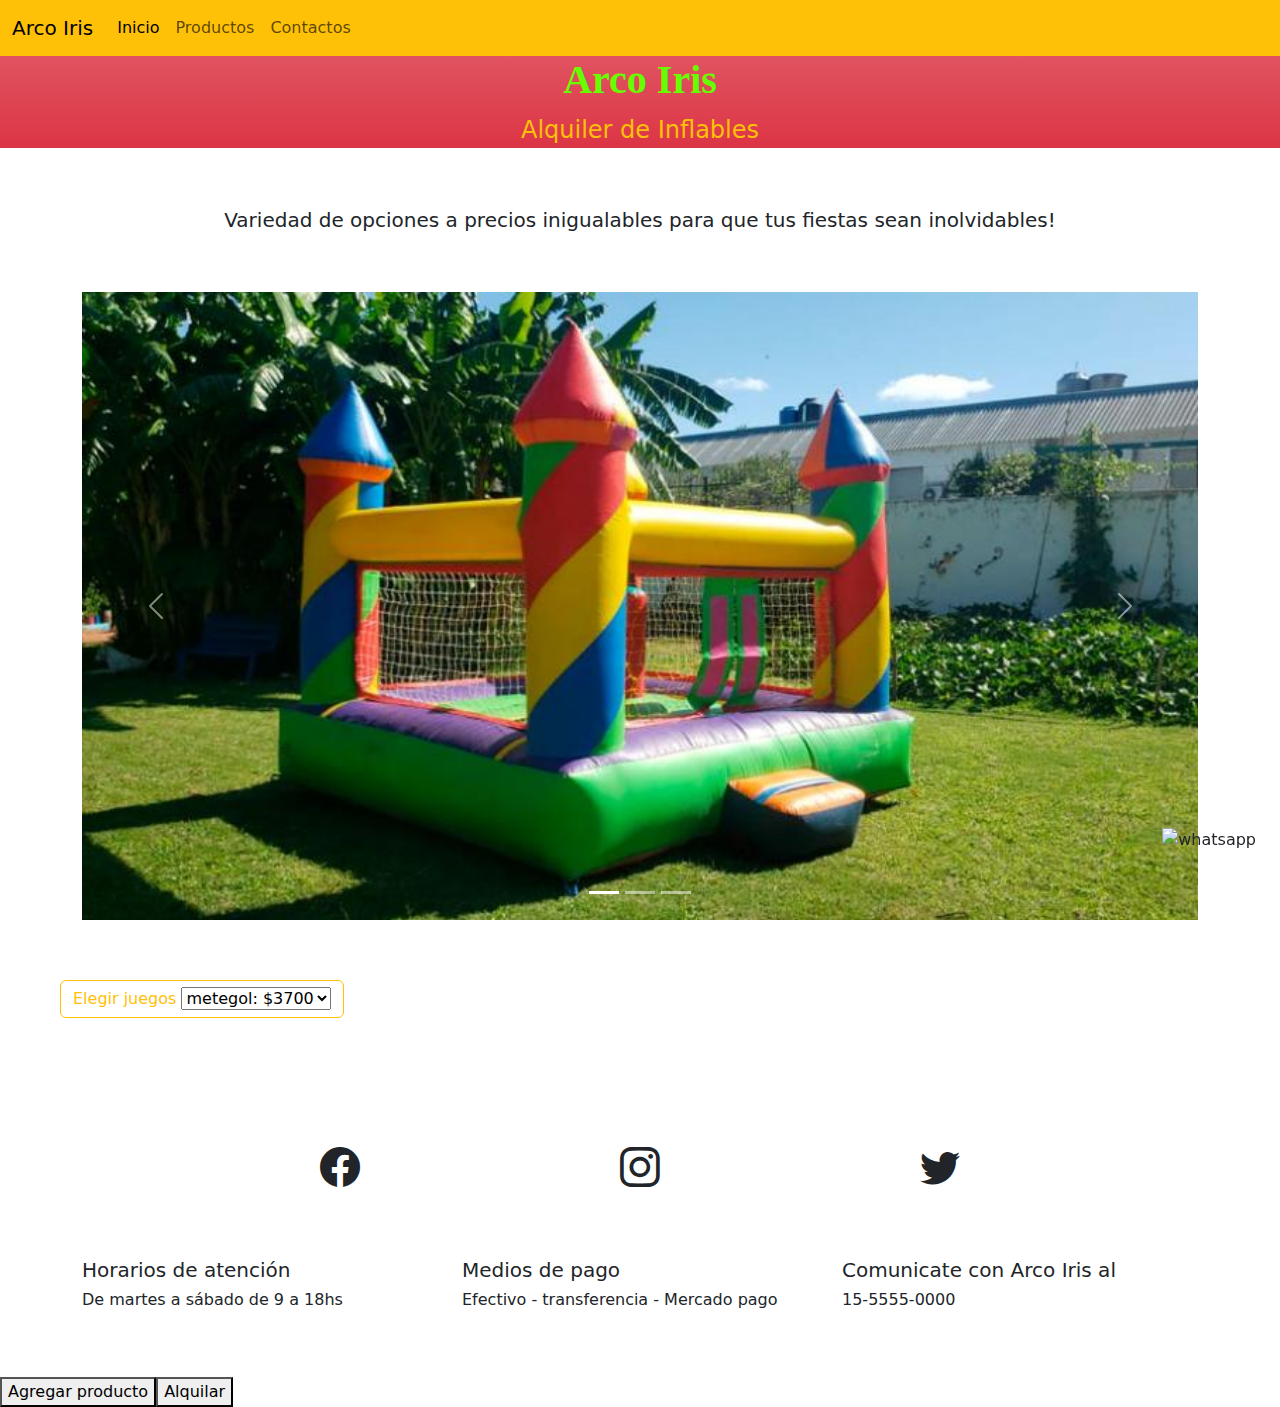
==== index.html @ 7fd07c1e "agregado eventos y Dom" ====
<!DOCTYPE html>
<html lang="en">
<head>
    <meta charset="UTF-8"/>
    <meta http-equiv="X-UA-Compatible" content="IE=edge"/>
    <meta name="viewport" content="width=device-width, initial-scale=1.0"/>
    <title>Inflables Arco Iris</title>
    <link href="https://cdn.jsdelivr.net/npm/bootstrap@5.2.0-beta1/dist/css/bootstrap.min.css" rel="stylesheet"/>
    <script src="https://cdn.jsdelivr.net/npm/bootstrap@5.2.0-beta1/dist/js/bootstrap.bundle.min.js"></script>
    <link rel="stylesheet" href="https://cdn.jsdelivr.net/npm/bootstrap-icons@1.8.3/font/bootstrap-icons.css">
    <link rel="stylesheet" href="./style.css">
</head>
<body>
    <header>
    <nav class="navbar navbar-expand-lg bg-warning">
        <div class="container-fluid">
        <a class="navbar-brand" href="#">Arco Iris</a>
          <button class="navbar-toggler" type="button" data-bs-toggle="collapse" data-bs-target="#navbarNavAltMarkup" aria-controls="navbarNavAltMarkup" aria-expanded="false" aria-label="Toggle navigation">
            <span class="navbar-toggler-icon"></span>
            </button>
            <div class="collapse navbar-collapse" id="navbarNavAltMarkup">
            <div class="navbar-nav">
              <a class="nav-link active" aria-current="page" href="./index.html">Inicio</a>
              <a class="nav-link" href="./paginas/productos.html">Productos</a>
              <a class="nav-link" href="./paginas/contactos.html">Contactos</a>
            </div>
          </div>
        </div>
      </form>
      </nav>
    </header>
    <main>
        <section class="bg-danger bg-gradient text-warning container-fluid">
          <h1 class="fw-semibold fs-1 text-center">Arco Iris</h1>
          <p class="fs-4 text-center">Alquiler de Inflables</p>
        </section>
        <section>
            <p class="h5 text-center contenedor">Variedad de opciones a precios inigualables para que tus fiestas sean inolvidables!</p>
        </section>
        <section>
            <div id="carouselExampleIndicators" class="carousel slide container-sm" data-bs-ride="true">
                <div class="carousel-indicators">
                  <button type="button" data-bs-target="#carouselExampleIndicators" data-bs-slide-to="0" class="active" aria-current="true" aria-label="Slide 1"></button>
                  <button type="button" data-bs-target="#carouselExampleIndicators" data-bs-slide-to="1" aria-label="Slide 2"></button>
                  <button type="button" data-bs-target="#carouselExampleIndicators" data-bs-slide-to="2" aria-label="Slide 3"></button>
                </div>
                <div class="carousel-inner">
                  <div class="carousel-item active">
                    <img src="imagenes/castillos.jpg" class="d-block w-100" alt="...">
                  </div>
                  <div class="carousel-item">
                    <img src="./imagenes/plaza blanda.jpg" class="d-block w-100" alt="...">
                  </div>
                  <div class="carousel-item">
                    <img src="./imagenes/juegos.jpg" class="d-block w-100" alt="...">
                  </div>
                </div>
                <button class="carousel-control-prev" type="button" data-bs-target="#carouselExampleIndicators" data-bs-slide="prev">
                  <span class="carousel-control-prev-icon" aria-hidden="true"></span>
                  <span class="visually-hidden">Previous</span>
                </button>
                <button class="carousel-control-next" type="button" data-bs-target="#carouselExampleIndicators" data-bs-slide="next">
                  <span class="carousel-control-next-icon" aria-hidden="true"></span>
                  <span class="visually-hidden">Next</span>
                </button>
              </div>
        </section>
        <button type="button" class="btn btn-outline-warning contenedor">Elegir juegos
        <select name="juegosVarios" id="juegosVarios"></select>
        </button>
        <section class="d-flex justify-content-evenly contenedor">
          <a class="fs-1 text-dark" href="https://facebook.com"><i class="bi bi-facebook"></i></a>
          <a class="fs-1 text-dark" href="https://instagram.com"><i class="bi bi-instagram"></i></a>
          <a class="fs-1 text-dark" href="https://twitter.com"><i class="bi bi-twitter"></i></a>
        </section>
    </main>
    <footer class="contenedor">
      <div class="container">
        <div class="row">
          <div class="col">
            <h5>Horarios de atención</h5>
            <p class="h6"> De martes a sábado de 9 a 18hs</p>
          </div>
          <div class="col">
            <h5>Medios de pago</h5>
            <p class="h6">Efectivo - transferencia - Mercado pago</p>
          </div>
          <div class="col">
            <h5>Comunicate con Arco Iris al</h5>
            <p class="h6">15-5555-0000</p>
          </div>
        </div>
      </div>
    </footer>
    <div class="position-fixed bottom-0 end-0 mb-5 me-4">
      <img src="https://cdn.iconscout.com/icon/free/png-512/whatsapp-circle-1868968-1583132.png" alt="whatsapp" width="60" height="60">
    </div>
    <script src="inflables.js"></script>
</body>
</html>
---- style.css ----
h1 {
  color: #66ff00;
  font-family: cursive;
  text-align: center; }

.contenedor {
  margin: 60px; }

.bloque {
  display: grid;
  grid-template-columns: repeat(3, 1fr);
  gap: 20px; }
  .bloque_description {
    margin-top: 60px;
    padding: 10px;
    border-radius: 46px;
    background: #66ff00;
    box-shadow: inset -22px -22px 71px #3d9900, inset 22px 22px 71px #8fff00;
    text-align: center;
    font-family: cursive; }

@media (max-width: 780px) {
  .bloque {
    display: grid;
    grid-template-columns: 1fr;
    gap: 20px; } }
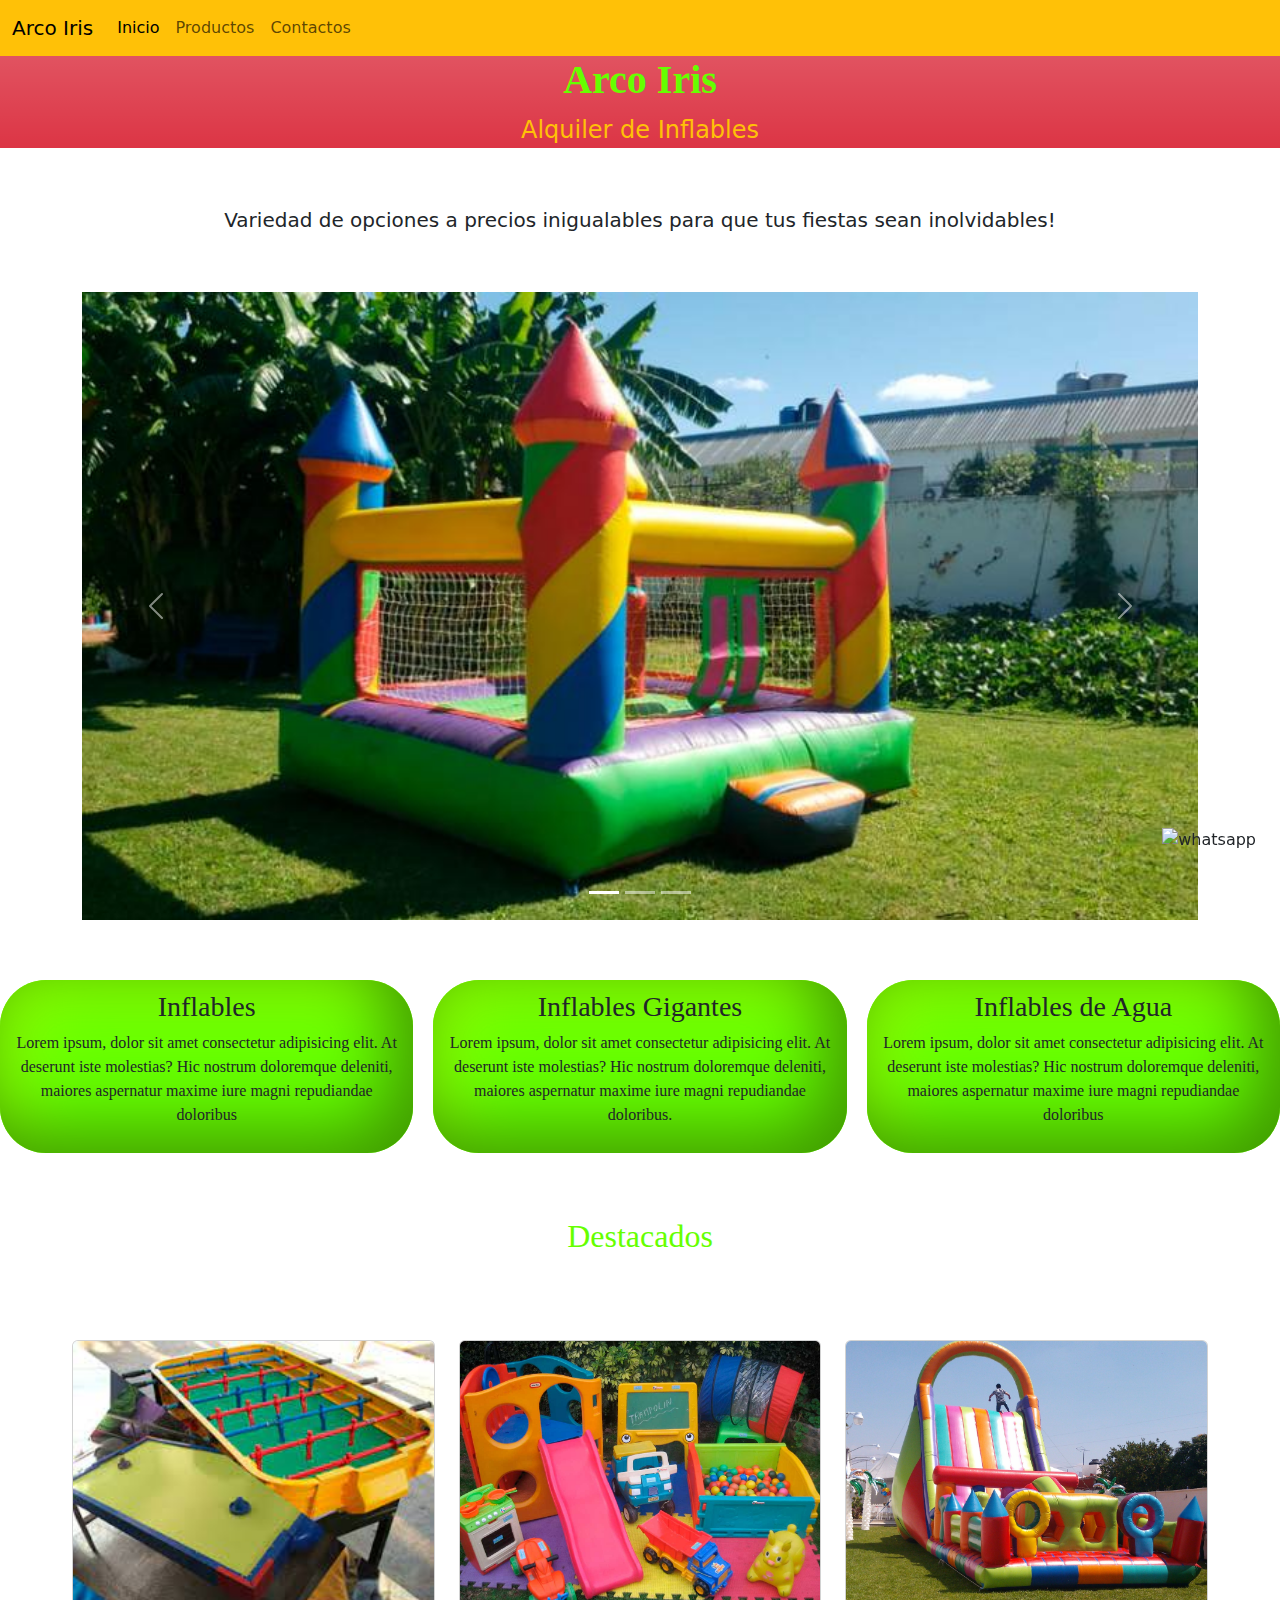
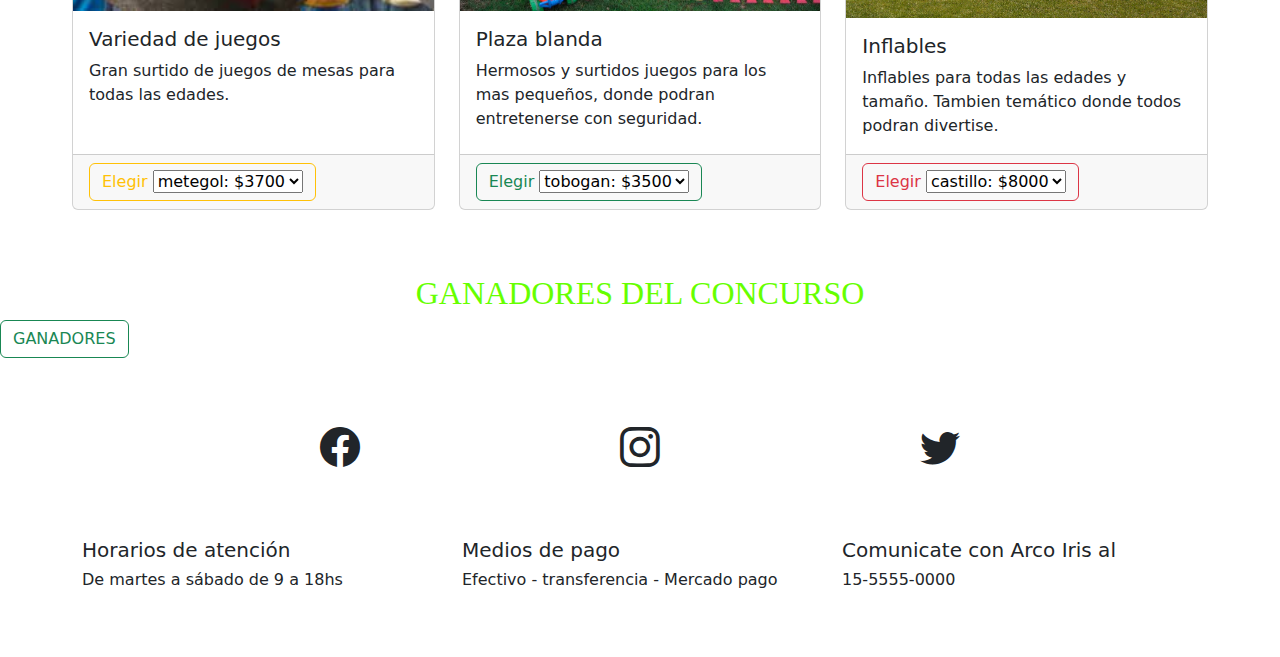
==== commit c06057f6: "div carrito" ====
--- a/index.html
+++ b/index.html
@@ -49,7 +49,7 @@
                     <img src="imagenes/castillos.jpg" class="d-block w-100" alt="...">
                   </div>
                   <div class="carousel-item">
-                    <img src="./imagenes/plaza blanda.jpg" class="d-block w-100" alt="...">
+                    <img src="./imagenes/plazablanda.jpg" class="d-block w-100" alt="...">
                   </div>
                   <div class="carousel-item">
                     <img src="./imagenes/juegos.jpg" class="d-block w-100" alt="...">
@@ -65,9 +65,73 @@
                 </button>
               </div>
         </section>
-        <button type="button" class="btn btn-outline-warning contenedor">Elegir juegos
-        <select name="juegosVarios" id="juegosVarios"></select>
-        </button>
+
+        <section class="bloque">
+        <div class="bloque_description">
+          <h3>Inflables</h3>
+          <p>Lorem ipsum, dolor sit amet consectetur adipisicing elit. At deserunt iste molestias? Hic nostrum doloremque deleniti, maiores aspernatur maxime iure magni repudiandae doloribus</p>
+        </div>
+        <div class="bloque_description">
+          <h3>Inflables Gigantes</h3>
+          <p>Lorem ipsum, dolor sit amet consectetur adipisicing elit. At deserunt iste molestias? Hic nostrum doloremque deleniti, maiores aspernatur maxime iure magni repudiandae doloribus.</p>
+      </div>
+      <div class="bloque_description">
+        <h3>Inflables de Agua</h3>
+        <p>Lorem ipsum, dolor sit amet consectetur adipisicing elit. At deserunt iste molestias? Hic nostrum doloremque deleniti, maiores aspernatur maxime iure magni repudiandae doloribus</p>
+      </div>
+      </section>
+
+      <h2>Destacados</h2>
+      <div class="row row-cols-1 row-cols-md-3 g-4 contenedor">
+          <div class="col">
+            <div class="card h-100">
+              <img src="../imagenes/download.jpg" class="card-img-top" alt="...">
+              <div class="card-body">
+                <h5 class="card-title">Variedad de juegos</h5>
+                <p class="card.title">Gran surtido de juegos de mesas para todas las edades.</p>
+              </div>
+              <div class="card-footer">
+                <button type="button" class="btn btn-outline-warning">Elegir
+                  <select name="variedadJuegos" id="variedadJuegos"></select>
+                </button>
+              </div>
+            </div>
+          </div>
+          <div class="col">
+            <div class="card h-100">
+              <img src="../imagenes/Peloterito-y-auto.jpg"class="card-img-top" alt="...">
+              <div class="card-body">
+                <h5 class="card-title">Plaza blanda</h5>
+                <p class="card-text">Hermosos y surtidos juegos para los mas pequeños, donde podran entretenerse con seguridad.</p>
+              </div>
+              <div class="card-footer">
+                <button type="button" class="btn btn-outline-success">Elegir
+                  <select name="plazaBlanda" id="plazaBlanda"></select>
+                </button>
+              </div>
+            </div>
+          </div>
+          <div class="col">
+            <div class="card h-100">
+              <img src="../imagenes/tobogan.jpg" class="card-img-top" alt="...">
+              <div class="card-body">
+                <h5 class="card-title">Inflables</h5>
+                <p class="card-text">Inflables para todas las edades y tamaño.  Tambien temático donde todos podran divertise.</p>
+              </div>
+              <div class="card-footer">
+                <button type="button" class="btn btn-outline-danger">Elegir
+                  <select name="inflables" id="inflables"></select>
+                </button>
+              </div>
+            </div>
+          </div>
+        </div>
+        
+        <h2>GANADORES DEL CONCURSO</h2>
+        <div type="button" class="btn btn-outline-success" id="btnConcurso">GANADORES</div>
+
+          <div id="lista"></div>
+
         <section class="d-flex justify-content-evenly contenedor">
           <a class="fs-1 text-dark" href="https://facebook.com"><i class="bi bi-facebook"></i></a>
           <a class="fs-1 text-dark" href="https://instagram.com"><i class="bi bi-instagram"></i></a>
--- a/style.css
+++ b/style.css
@@ -1,8 +1,15 @@
+h2 {
+  color: #66ff00;
+  font-family: cursive;
+  text-align: center; 
+  margin-top: 5%;
+}
+
 h1 {
   color: #66ff00;
   font-family: cursive;
-  text-align: center; }
-
+  text-align: center;
+}
 .contenedor {
   margin: 60px; }
 
@@ -15,13 +22,193 @@
     padding: 10px;
     border-radius: 46px;
     background: #66ff00;
-    box-shadow: inset -22px -22px 71px #3d9900,+    box-shadow: inset -22px -22px 71px #3d9900,
  inset 22px 22px 71px #8fff00;
     text-align: center;
     font-family: cursive; }
+
+    #container {
+      width: 100%;
+      max-width: 1200px;
+      height: 400px;
+      display: grid;
+      grid-template-columns: repeat(3, 2fr);
+      flex-wrap: wrap;
+      justify-content: center;
+      margin: auto;
+    }
+    
+    .containerCard {
+      width: 250px;
+      height: 400px;
+      border-radius: 10px;
+      box-shadow: 0 2px 2px red;
+      overflow: hidden;
+      margin: 10px;
+      text-align: center;
+      transition: all 0,3s;
+    }
+    
+    
+    .containerCard:hover {
+      transform: translateY(-15px);
+      box-shadow: 0 2px 2px rgba (0, 0, 0, 0.4);
+    }
+    
+    .containerCard img {
+      width: 250px;
+      height: 220px;
+    }
+    
+    .containerCard h4 {
+      font-weight: 30px;
+      padding: 5px;
+      font-size: 30px;
+    }
+    
+    .containerCard p {
+      padding: 5px;
+      font-size: 30px;
+      font-weight: 50px;
+      line-height: 15px;
+    }
+    
+    .btnAgregar {
+      font-size: 25px;
+      font-weight: 40px; 
+      text-decoration: none;
+      color: white;
+      background-color: green;
+      border-radius: 5px;
+      padding: 5px 30px;
+      margin: 10%;
+    }
+    
+    .btnAlquilar {
+      font-weight: 60px; 
+      font-size: 25px;
+      text-decoration: none;
+      color: white;
+      background-color:red;
+      color: #66ff00;
+      font-family: cursive;
+      border-radius: 10px;
+      padding: 15px 40px;
+      margin: 5% 42%;
+    }
+    
+    .counter {
+      border: none;
+      color: royalblue;
+      font-size: 40px;
+      background-color: white;
+      border-radius: 50%;
+      padding: 10px 15px;
+      transition: all .3s;
+  }
+  .counter:hover {
+      cursor: pointer;
+      color: black;
+      background-color: #66ff00;
+  }
+  .counter:focus {
+      outline: none;
+  }
+
+  .modal-contenedor {
+    position: fixed;
+    top: 0;
+    width: 100%;
+    height: 100vh;
+    background-color: rgba(0, 0, 0, 0.3);
+    display: flex;
+    justify-content: center;
+    align-items: center;
+    transition: all .5s;
+    opacity: 0;
+    visibility: hidden;
+}
+
+.modal-active {
+    opacity: 1;
+    visibility: visible;
+}
+
+.modal-carrito {
+    position: relative;
+    background-color: white;
+    min-width: 500px;
+    padding: 20px;
+    margin-top: -100%;
+    transition: all .5s;
+}
+
+.modal-active .modal-carrito {
+    margin-top: 0;
+}
+
+.modal-carrito h3 {
+    color: royalblue;
+    padding-bottom: 5px;
+}
+.modal-carrito #carritoCerrar {
+    position: absolute;
+    top: 15px;
+    right: 15px;
+    font-size: 20px;
+    color: royalblue;
+    border: none;
+    background-color: white;
+}
+.modal-carrito #carritoCerrar:hover {
+    cursor: pointer;
+}
+.modal-carrito #carritoCerrar:focus {
+    outline: none;
+}
+.modal-carrito .precioProducto {
+    padding-top: 10px;
+    
+}
+
+.productoEnCarrito {
+    border-left: 5px solid lightblue;
+    border-bottom-left-radius: 3px;
+    border-top-left-radius: 3px;
+    margin: 5px 0;
+    padding: 5px 10px;
+    display: flex;
+    justify-content: space-between;
+}
+.productoEnCarrito:hover {
+    border-left: 5px solid royalblue;
+}
+
+.boton-eliminar {
+    background-color: white;
+    color: red;
+    border: none;
+    font-size: 20px;
+}
+
+.boton-eliminar:hover {
+    cursor: pointer;
+}
+.boton-eliminar:focus {
+    outline: none;
+}
 
 @media (max-width: 780px) {
   .bloque {
     display: grid;
     grid-template-columns: 1fr;
-    gap: 20px; } }
+    gap: 20px; }
+
+    #container {
+      grid-template-columns: repeat(2, 1fr);
+    }
+  
+   .btnAlquilar {
+        margin: 85% 30% 20% 30%; 
+    }  
+  }
